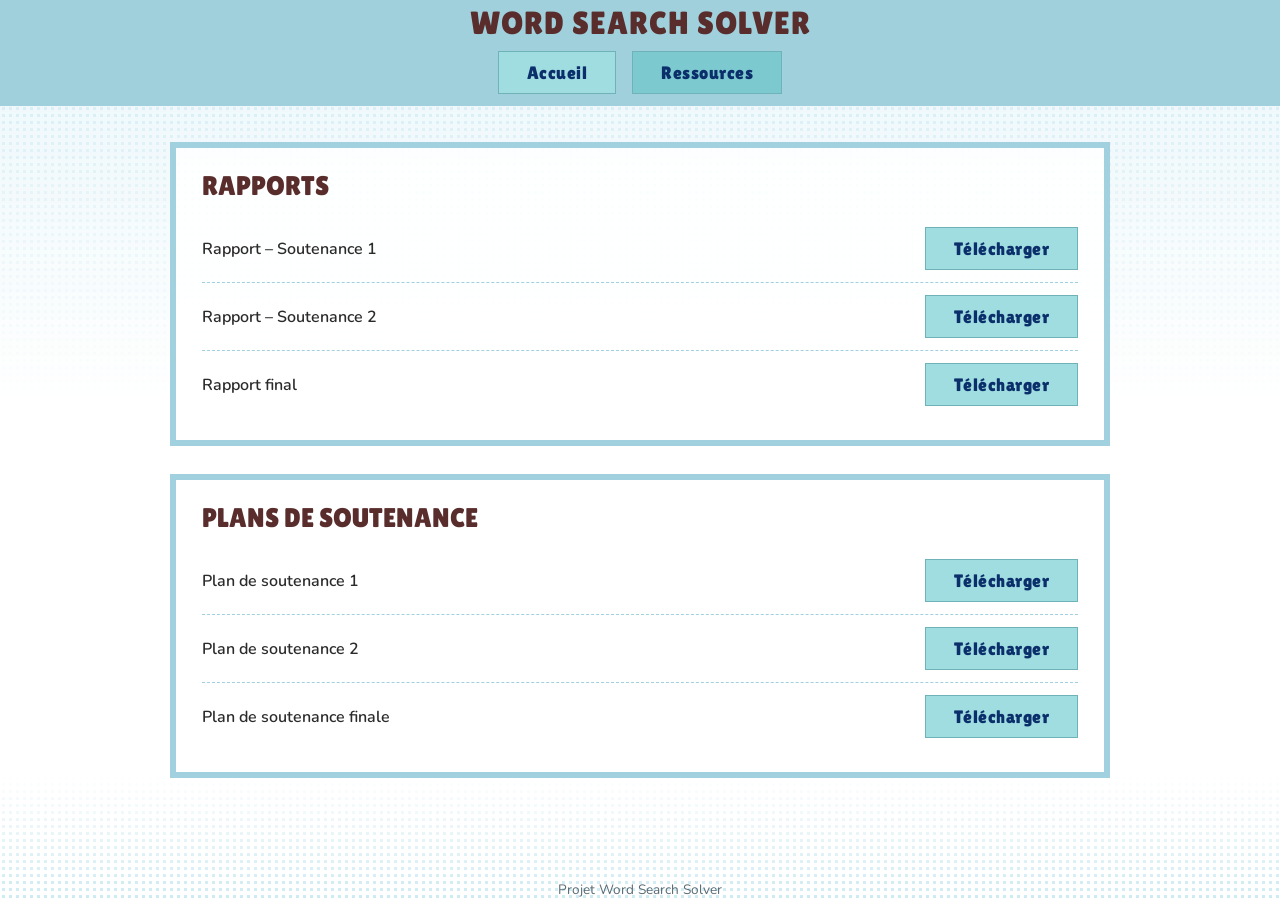
==== rapports.html @ 699a8500 "pages" ====
<!DOCTYPE html>
<html lang="fr">
<head>
  <meta charset="UTF-8">
  <meta name="viewport" content="width=device-width, initial-scale=1">
  <title>Word Search Solver – Ressources</title>
  <link rel="stylesheet" href="style.css">
</head>
<body>

  <header>
    <h1>Word Search Solver</h1>
    <nav>
      <a href="index.html">Accueil</a>
      <a href="ressources.html" class="actif">Ressources</a>
    </nav>
  </header>

  <main>
    <section class="cadre">
      <h2>Rapports</h2>
      <div class="ressource">
        <span>Rapport – Soutenance 1</span>
        <a class="btn" href="docs/rapport-soutenance-1.pdf" download>Télécharger</a>
      </div>
      <div class="ressource">
        <span>Rapport – Soutenance 2</span>
        <a class="btn" href="docs/rapport-soutenance-2.pdf" download>Télécharger</a>
      </div>
      <div class="ressource">
        <span>Rapport final</span>
        <a class="btn" href="docs/rapport-final.pdf" download>Télécharger</a>
      </div>
    </section>

    <section class="cadre">
      <h2>Plans de soutenance</h2>
      <div class="ressource">
        <span>Plan de soutenance 1</span>
        <a class="btn" href="docs/plan-soutenance-1.pdf" download>Télécharger</a>
      </div>
      <div class="ressource">
        <span>Plan de soutenance 2</span>
        <a class="btn" href="docs/plan-soutenance-2.pdf" download>Télécharger</a>
      </div>
      <div class="ressource">
        <span>Plan de soutenance finale</span>
        <a class="btn" href="docs/plan-soutenance-finale.pdf" download>Télécharger</a>
      </div>
    </section>
  </main>

  <footer>Projet Word Search Solver</footer>

</body>
</html>
---- style.css ----
@import url('https://fonts.googleapis.com/css2?family=Lilita+One&family=Nunito:wght@400;600&display=swap');

:root {
  --bleu-barre: #9fd0dc;
  --bleu-clair: #a1d1df;
  --bleu-point: #cdeaf3;
  --bleu-fonce: #0b2f6b;
  --marron-titre: #5a2d2d;
  --texte: #2b2b2b;
  --police-titre: 'Lilita One', 'Fredoka One', Impact, sans-serif;
}

* { box-sizing: border-box; margin: 0; padding: 0; }

html, body { min-height: 100%; }

body {
  font-family: 'Nunito', Arial, sans-serif;
  color: var(--texte);
  background: #ffffff;
  position: relative;
  min-height: 100vh;
  display: flex;
  flex-direction: column;
}

body::before,
body::after {
  content: "";
  position: fixed;
  left: 0;
  right: 0;
  z-index: -1;
  pointer-events: none;
  background-image: radial-gradient(circle, var(--bleu-point) 1.6px, transparent 2px);
  background-size: 7px 7px;
}
body::before {
  top: 0;
  height: 45vh;
  background-color: #eaf6fa;
  -webkit-mask-image: linear-gradient(to bottom, #000 0%, transparent 100%);
          mask-image: linear-gradient(to bottom, #000 0%, transparent 100%);
}

body::after {
  bottom: 0;
  height: 14vh;
  -webkit-mask-image: linear-gradient(to top, #000 0%, transparent 100%);
          mask-image: linear-gradient(to top, #000 0%, transparent 100%);
}

header {
  background: var(--bleu-barre);
  text-align: center;
  padding: 4px 16px 0;
}

header h1 {
  font-family: var(--police-titre);
  font-weight: 400;
  font-size: 2rem;
  letter-spacing: 1px;
  text-transform: uppercase;
  color: var(--marron-titre);
}

nav {
  display: flex;
  justify-content: center;
  gap: 16px;
  padding: 10px 0 12px;
}

.btn,
nav a,
button {
  font-family: var(--police-titre);
  font-weight: 400;
  font-size: 1.15rem;
  letter-spacing: 0.5px;
  color: var(--bleu-fonce);
  background: #9fdde0;
  border: 1px solid #6fb3b8;
  padding: 10px 28px;
  text-decoration: none;
  cursor: pointer;
  transition: background 0.15s, transform 0.1s;
}

.btn:hover,
nav a:hover,
button:hover { background: #b8eaec; }

.btn:active,
nav a:active,
button:active { transform: translateY(1px); }

nav a.actif { background: #7cc9cf; }

main {
  flex: 1;
  width: 100%;
  max-width: 980px;
  margin: 0 auto;
  padding: 36px 20px 60px;
}

h2 {
  font-family: var(--police-titre);
  font-weight: 400;
  font-size: 1.7rem;
  color: var(--marron-titre);
  text-transform: uppercase;
  margin-bottom: 14px;
}

h3 {
  font-family: var(--police-titre);
  font-weight: 400;
  font-size: 1.2rem;
  color: var(--bleu-fonce);
  margin-bottom: 8px;
}

p { line-height: 1.6; margin-bottom: 14px; }

.cadre {
  background: rgba(255, 255, 255, 0.85);
  border: 6px solid var(--bleu-clair);
  padding: 22px 26px;
  margin-bottom: 28px;
}

.grille {
  display: grid;
  grid-template-columns: repeat(auto-fit, minmax(260px, 1fr));
  gap: 22px;
}

.grille .cadre { margin-bottom: 0; }

ol, ul { margin: 0 0 14px 22px; line-height: 1.7; }

.ressource {
  display: flex;
  align-items: center;
  justify-content: space-between;
  gap: 16px;
  padding: 12px 0;
  border-bottom: 1px dashed var(--bleu-clair);
}

.ressource:last-child { border-bottom: none; }

.ressource span { font-weight: 600; }

footer {
  text-align: center;
  padding: 14px;
  font-size: 0.85rem;
  color: #5b6b73;
}
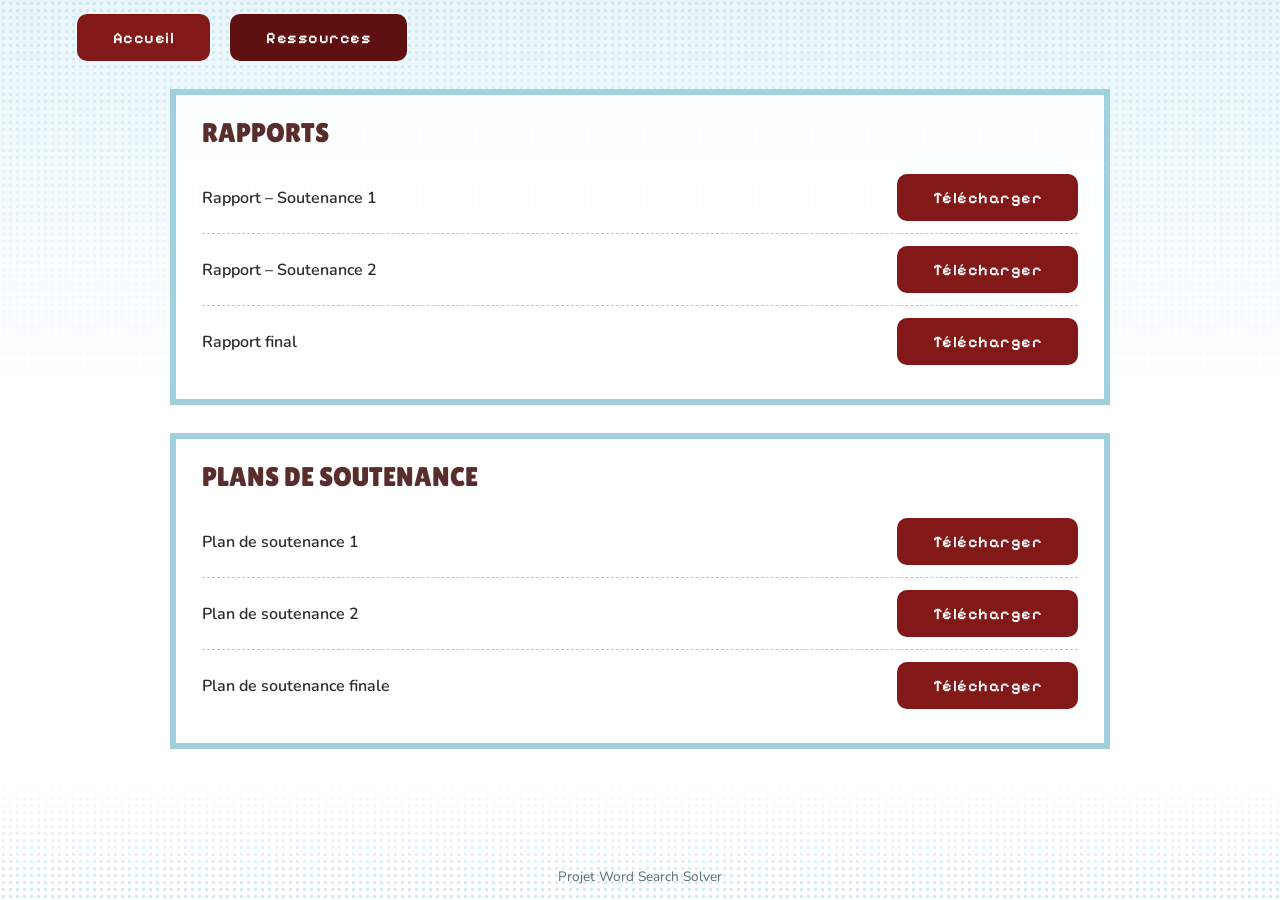
==== commit 341c9c06: "updates" ====
--- a/rapports.html
+++ b/rapports.html
@@ -9,10 +9,9 @@
 <body>
 
   <header>
-    <h1>Word Search Solver</h1>
     <nav>
       <a href="index.html">Accueil</a>
-      <a href="ressources.html" class="actif">Ressources</a>
+      <a href="rapports.html" class="actif">Ressources</a>
     </nav>
   </header>
 
--- a/style.css
+++ b/style.css
@@ -1,13 +1,14 @@
-@import url('https://fonts.googleapis.com/css2?family=Lilita+One&family=Nunito:wght@400;600&display=swap');
+@import url('https://fonts.googleapis.com/css2?family=Lilita+One&family=Pixelify+Sans:wght@400;600&family=Nunito:wght@400;600&display=swap');
 
 :root {
-  --bleu-barre: #9fd0dc;
   --bleu-clair: #a1d1df;
   --bleu-point: #cdeaf3;
-  --bleu-fonce: #0b2f6b;
+  --rouge-bouton: #821818;
+  --rouge-survol: #a02020;
   --marron-titre: #5a2d2d;
   --texte: #2b2b2b;
   --police-titre: 'Lilita One', 'Fredoka One', Impact, sans-serif;
+  --police-bouton: 'Pixelify Sans', 'Press Start 2P', monospace;
 }
 
 * { box-sizing: border-box; margin: 0; padding: 0; }
@@ -24,6 +25,7 @@
   flex-direction: column;
 }
 
+/* ---------- Fond en cadrier (points) : haut et bas ---------- */
 body::before,
 body::after {
   content: "";
@@ -35,6 +37,7 @@
   background-image: radial-gradient(circle, var(--bleu-point) 1.6px, transparent 2px);
   background-size: 7px 7px;
 }
+
 body::before {
   top: 0;
   height: 45vh;
@@ -50,60 +53,62 @@
           mask-image: linear-gradient(to top, #000 0%, transparent 100%);
 }
 
-header {
-  background: var(--bleu-barre);
-  text-align: center;
-  padding: 4px 16px 0;
+/* ---------- Navigation (sans bannière) ---------- */
+nav {
+  display: flex;
+  flex-wrap: wrap;
+  gap: 20px;
+  padding: 14px 6vw 0;
 }
 
-header h1 {
-  font-family: var(--police-titre);
-  font-weight: 400;
-  font-size: 2rem;
-  letter-spacing: 1px;
-  text-transform: uppercase;
-  color: var(--marron-titre);
-}
-
-nav {
-  display: flex;
-  justify-content: center;
-  gap: 16px;
-  padding: 10px 0 12px;
-}
-
+/* ---------- Boutons : rouge foncé, coins arrondis, police pixel blanche ---------- */
 .btn,
 nav a,
 button {
-  font-family: var(--police-titre);
-  font-weight: 400;
-  font-size: 1.15rem;
+  font-family: var(--police-bouton);
+  font-weight: 600;
+  font-size: 1rem;
   letter-spacing: 0.5px;
-  color: var(--bleu-fonce);
-  background: #9fdde0;
-  border: 1px solid #6fb3b8;
-  padding: 10px 28px;
+  color: #ffffff;
+  background: var(--rouge-bouton);
+  border: none;
+  border-radius: 10px;
+  padding: 14px 36px;
   text-decoration: none;
+  display: inline-block;
   cursor: pointer;
   transition: background 0.15s, transform 0.1s;
 }
 
 .btn:hover,
 nav a:hover,
-button:hover { background: #b8eaec; }
+button:hover { background: var(--rouge-survol); }
 
 .btn:active,
 nav a:active,
 button:active { transform: translateY(1px); }
 
-nav a.actif { background: #7cc9cf; }
+nav a.actif { background: #5e1010; }
 
+/* ---------- Titre de page (simple texte, sans barre) ---------- */
+.titre {
+  font-family: var(--police-titre);
+  font-weight: 400;
+  font-size: 2.2rem;
+  letter-spacing: 1px;
+  text-transform: uppercase;
+  color: var(--marron-titre);
+  text-align: center;
+  margin-top: 26px;
+}
+
+/* ---------- Contenu ---------- */
 main {
   flex: 1;
   width: 100%;
   max-width: 980px;
   margin: 0 auto;
-  padding: 36px 20px 60px;
+  padding: 28px 20px 60px;
 }
 
 h2 {
@@ -119,7 +124,7 @@
   font-family: var(--police-titre);
   font-weight: 400;
   font-size: 1.2rem;
-  color: var(--bleu-fonce);
+  color: var(--rouge-bouton);
   margin-bottom: 8px;
 }
 
@@ -142,6 +147,7 @@
 
 ol, ul { margin: 0 0 14px 22px; line-height: 1.7; }
 
+/* ---------- Liste de ressources ---------- */
 .ressource {
   display: flex;
   align-items: center;
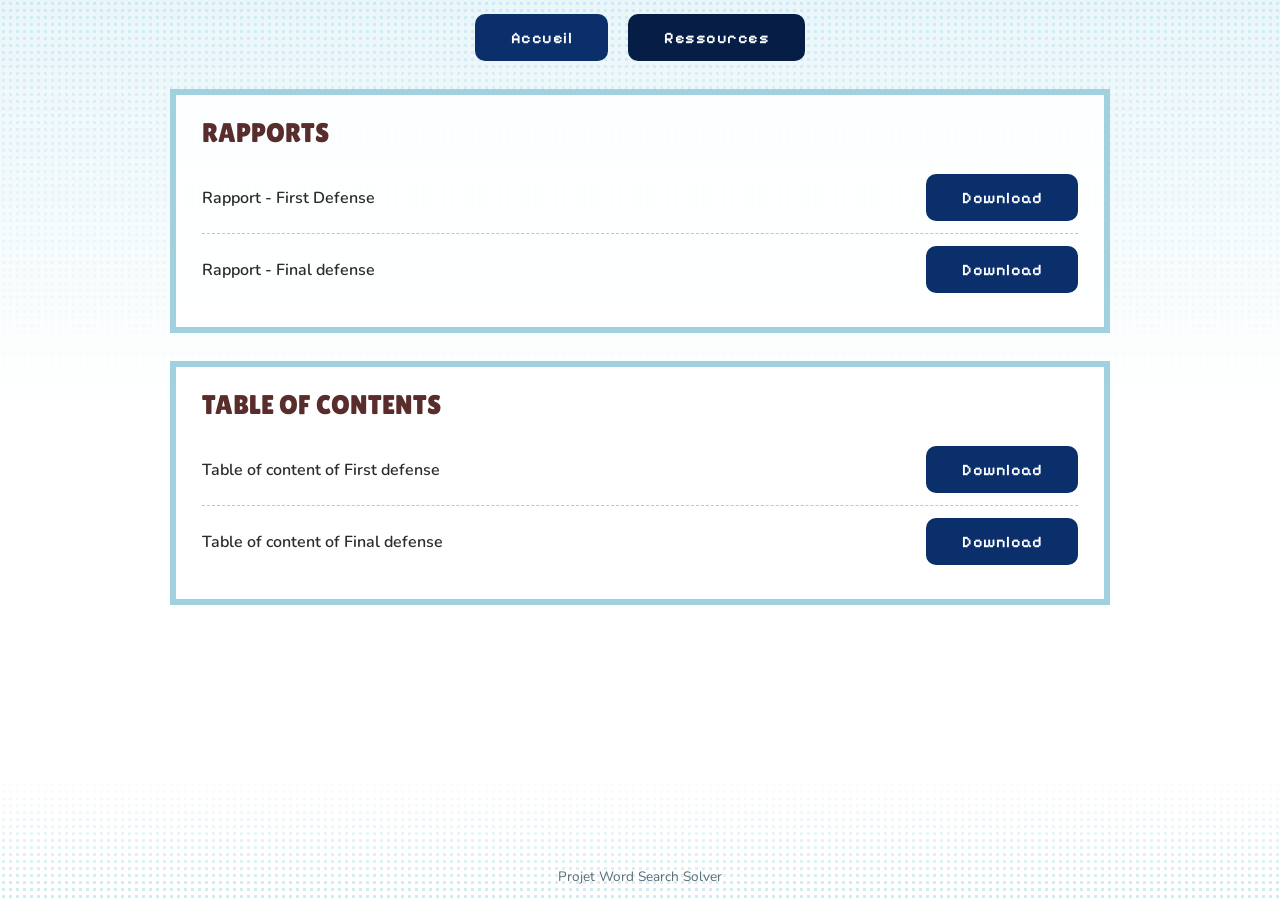
==== commit 31b57650: "buttons" ====
--- a/rapports.html
+++ b/rapports.html
@@ -19,32 +19,24 @@
     <section class="cadre">
       <h2>Rapports</h2>
       <div class="ressource">
-        <span>Rapport – Soutenance 1</span>
-        <a class="btn" href="docs/rapport-soutenance-1.pdf" download>Télécharger</a>
+        <span>Rapport - First Defense</span>
+        <a class="btn" href="docs/rapport-soutenance-1.pdf" download>Download</a>
       </div>
       <div class="ressource">
-        <span>Rapport – Soutenance 2</span>
-        <a class="btn" href="docs/rapport-soutenance-2.pdf" download>Télécharger</a>
-      </div>
-      <div class="ressource">
-        <span>Rapport final</span>
-        <a class="btn" href="docs/rapport-final.pdf" download>Télécharger</a>
+        <span>Rapport - Final defense</span>
+        <a class="btn" href="docs/rapport-final.pdf" download>Download</a>
       </div>
     </section>
 
     <section class="cadre">
-      <h2>Plans de soutenance</h2>
+      <h2>Table of contents</h2>
       <div class="ressource">
-        <span>Plan de soutenance 1</span>
-        <a class="btn" href="docs/plan-soutenance-1.pdf" download>Télécharger</a>
+        <span>Table of content of First defense</span>
+        <a class="btn" href="docs/plan-soutenance-1.pdf" download>Download</a>
       </div>
       <div class="ressource">
-        <span>Plan de soutenance 2</span>
-        <a class="btn" href="docs/plan-soutenance-2.pdf" download>Télécharger</a>
-      </div>
-      <div class="ressource">
-        <span>Plan de soutenance finale</span>
-        <a class="btn" href="docs/plan-soutenance-finale.pdf" download>Télécharger</a>
+        <span>Table of content of Final defense</span>
+        <a class="btn" href="docs/plan-soutenance-2.pdf" download>Download</a>
       </div>
     </section>
   </main>
--- a/style.css
+++ b/style.css
@@ -3,14 +3,13 @@
 :root {
   --bleu-clair: #a1d1df;
   --bleu-point: #cdeaf3;
-  --rouge-bouton: #821818;
-  --rouge-survol: #a02020;
+  --bleu-bouton: #0b2f6b;
+  --bleu-survol: #1a4a9a;
   --marron-titre: #5a2d2d;
   --texte: #2b2b2b;
   --police-titre: 'Lilita One', 'Fredoka One', Impact, sans-serif;
   --police-bouton: 'Pixelify Sans', 'Press Start 2P', monospace;
 }
-
 * { box-sizing: border-box; margin: 0; padding: 0; }
 
 html, body { min-height: 100%; }
@@ -25,7 +24,6 @@
   flex-direction: column;
 }
 
-/* ---------- Fond en cadrier (points) : haut et bas ---------- */
 body::before,
 body::after {
   content: "";
@@ -53,15 +51,13 @@
           mask-image: linear-gradient(to top, #000 0%, transparent 100%);
 }
 
-/* ---------- Navigation (sans bannière) ---------- */
 nav {
   display: flex;
   flex-wrap: wrap;
+  justify-content: center;
   gap: 20px;
   padding: 14px 6vw 0;
 }
-
-/* ---------- Boutons : rouge foncé, coins arrondis, police pixel blanche ---------- */
 .btn,
 nav a,
 button {
@@ -70,7 +66,7 @@
   font-size: 1rem;
   letter-spacing: 0.5px;
   color: #ffffff;
-  background: var(--rouge-bouton);
+  background: var(--bleu-bouton);
   border: none;
   border-radius: 10px;
   padding: 14px 36px;
@@ -82,15 +78,13 @@
 
 .btn:hover,
 nav a:hover,
-button:hover { background: var(--rouge-survol); }
+button:hover { background: var(--bleu-survol); }
 
 .btn:active,
 nav a:active,
 button:active { transform: translateY(1px); }
 
-nav a.actif { background: #5e1010; }
-
-/* ---------- Titre de page (simple texte, sans barre) ---------- */
+nav a.actif { background: #061d45; }
 .titre {
   font-family: var(--police-titre);
   font-weight: 400;
@@ -124,7 +118,7 @@
   font-family: var(--police-titre);
   font-weight: 400;
   font-size: 1.2rem;
-  color: var(--rouge-bouton);
+  color: var(--bleu-bouton);
   margin-bottom: 8px;
 }
 
@@ -147,7 +141,6 @@
 
 ol, ul { margin: 0 0 14px 22px; line-height: 1.7; }
 
-/* ---------- Liste de ressources ---------- */
 .ressource {
   display: flex;
   align-items: center;
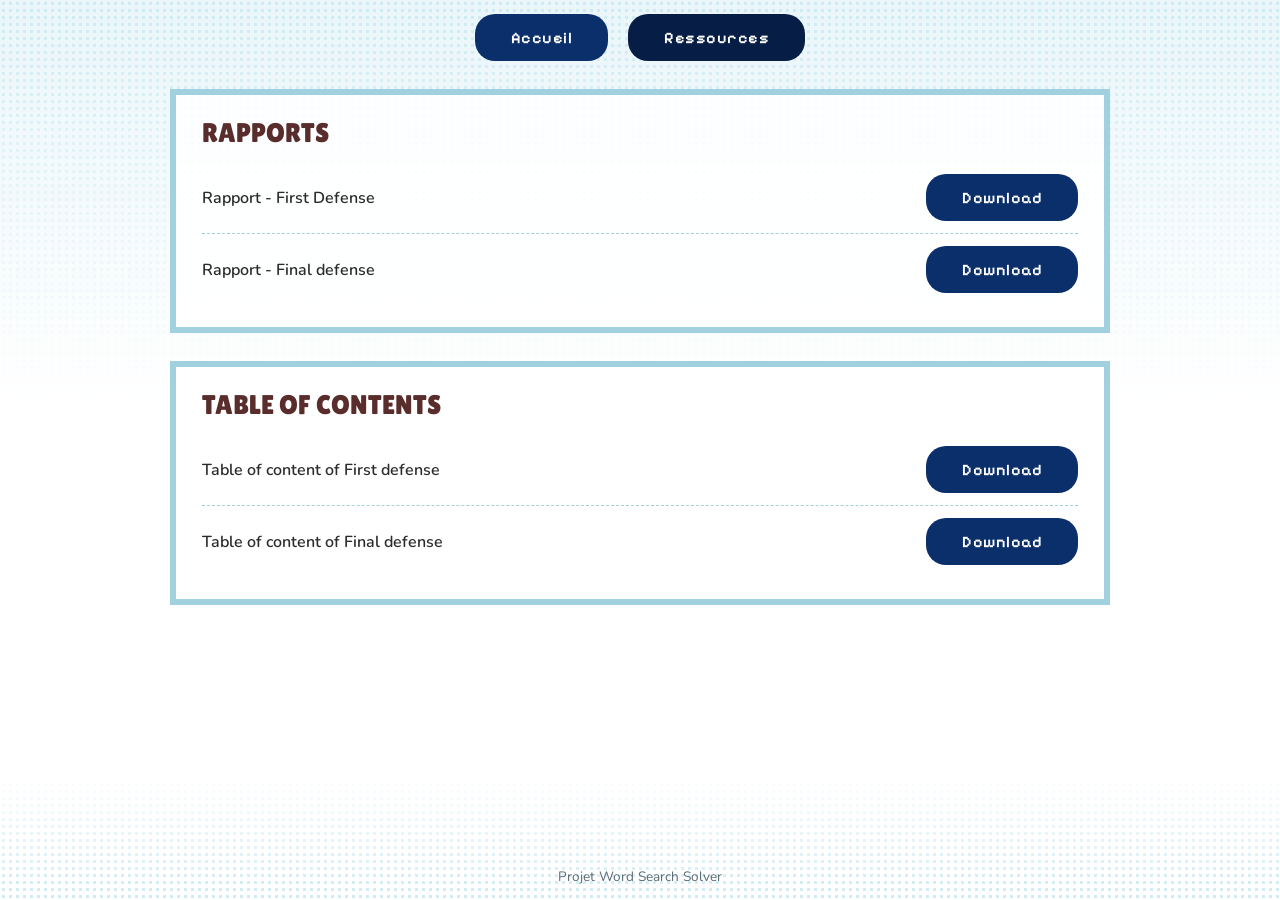
==== commit 8baf8c25: "liens" ====
--- a/rapports.html
+++ b/rapports.html
@@ -20,11 +20,11 @@
       <h2>Rapports</h2>
       <div class="ressource">
         <span>Rapport - First Defense</span>
-        <a class="btn" href="docs/rapport-soutenance-1.pdf" download>Download</a>
+        <a class="btn" href="" download>Download</a>
       </div>
       <div class="ressource">
         <span>Rapport - Final defense</span>
-        <a class="btn" href="docs/rapport-final.pdf" download>Download</a>
+        <a class="btn" href="" download>Download</a>
       </div>
     </section>
 
@@ -32,11 +32,11 @@
       <h2>Table of contents</h2>
       <div class="ressource">
         <span>Table of content of First defense</span>
-        <a class="btn" href="docs/plan-soutenance-1.pdf" download>Download</a>
+        <a class="btn" href="" download>Download</a>
       </div>
       <div class="ressource">
         <span>Table of content of Final defense</span>
-        <a class="btn" href="docs/plan-soutenance-2.pdf" download>Download</a>
+        <a class="btn" href="" download>Download</a>
       </div>
     </section>
   </main>
--- a/style.css
+++ b/style.css
@@ -68,7 +68,7 @@
   color: #ffffff;
   background: var(--bleu-bouton);
   border: none;
-  border-radius: 10px;
+  border-radius: 20px;
   padding: 14px 36px;
   text-decoration: none;
   display: inline-block;
